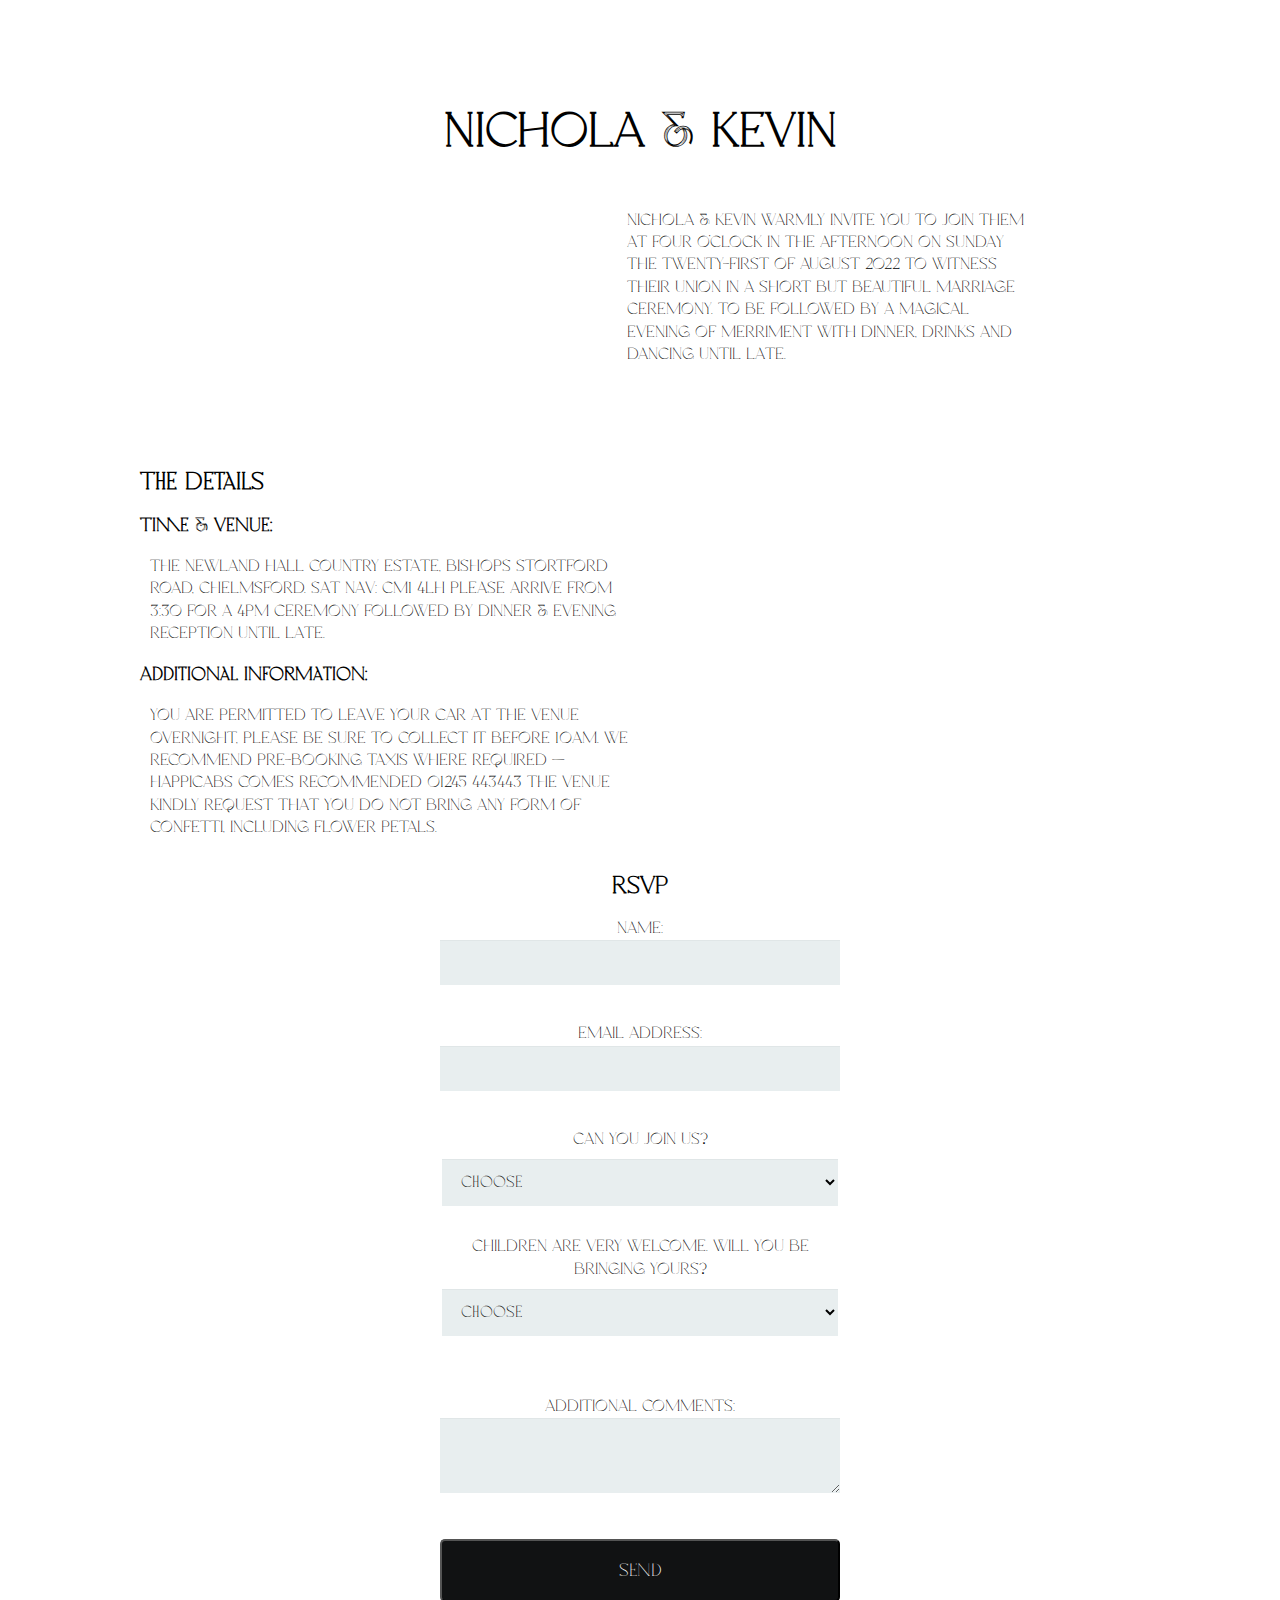
==== 951bc66abb08a4b5b76dcba1840c3f61f1b30856/home.html @ a3754f4b "Redirect to home" ====
<!DOCTYPE html>
<html lang="en">
<head>
  <meta charset="utf-8">
  <meta name="viewport" content="width=device-width, initial-scale=1.0">
  <title>Wedding Page</title>
  <link rel="stylesheet" href="../css/normalize.css">
  <link rel="stylesheet" href="../css/main.css">
  <link rel="icon" type="image/png" href="../favicon.png" />
</head>
<body>
  <div class="wrapper">
    <div class="box box1">
      <h1>NICHOLA & KEVIN</h1>
      <div class="header-text">
        <p>NICHOLA & KEVIN WARMLY INVITE YOU TO JOIN THEM AT FOUR O’CLOCK IN THE AFTERNOON ON SUNDAY THE TWENTY-FIRST OF AUGUST
          2022 TO WITNESS THEIR UNION IN A SHORT BUT BEAUTIFUL MARRIAGE CEREMONY. TO BE FOLLOWED BY A MAGICAL EVENING OF MERRIMENT
          WITH DINNER, DRINKS AND DANCING UNTIL LATE.</p>
      </div>
    </div>
    <div class="box box2">
      <div>
        <h2>The Details</h2>
        <h3>Time & Venue:</h3>
        <p>THE NEWLAND HALL COUNTRY ESTATE, BISHOPS STORTFORD ROAD, CHELMSFORD. SAT NAV: CM1 4LH
        PLEASE ARRIVE FROM 3:30 FOR A 4PM CEREMONY FOLLOWED BY DINNER & EVENING RECEPTION UNTIL LATE.</p>
        <h3>Additional InforMation:</h3>
        <p>YOU ARE PERMITTED TO LEAVE YOUR CAR AT THE VENUE OVERNIGHT, PLEASE BE SURE TO COLLECT IT BEFORE
        10AM.
        WE RECOMMEND PRE-BOOKING TAXIS WHERE REQUIRED — HAPPICABS COMES RECOMMENDED 01245
        443443
        THE VENUE KINDLY REQUEST THAT YOU DO NOT BRING ANY FORM OF CONFETTI, INCLUDING FLOWER PETALS.</p>
      </div>
    </div>
    <div class="box box3">
      <iframe
        src="https://www.google.com/maps/embed?pb=!1m18!1m12!1m3!1d3224.7167711026095!2d0.36865598864410326!3d51.761919516306506!2m3!1f0!2f0!3f0!3m2!1i1024!2i768!4f13.1!3m3!1m2!1s0x47d894a8f4d3dc83%3A0x566de05a9456feb!2sNewland%20Hall%20-%20Wedding%20Venue!5e0!3m2!1sen!2suk!4v1630338637927!5m2!1sen!2suk"
        allowfullscreen="" loading="lazy"></iframe>
    </div>
    <div class="box box1">
      <h2>RSVP</h2>
      <form action="https://formspree.io/f/xeqvpbba" method="POST">
        <label>
          NAME:
          <input type="text" name="name">
        </label>
        <label>
          EMAIL ADDRESS:
          <input type="email" name="_replyto">
        </label>
        <label>
          <fieldset id="fs-frm-selects">
            <label for="timely">CAN YOU JOIN US?</label>
            <select name="timely" id="timely" required="">
              <option value="Choose" selected="" disabled="">Choose</option>
              <option value="1">Absolutely yes!</option>
              <option value="3">Unfortunately no</option>
            </select>
            <label for="timely">CHILDREN ARE VERY WELCOME. WILL YOU BE BRINGING YOURS?</label>
            <select name="quality" id="quality" required="">
              <option value="Choose" selected="" disabled="">Choose</option>
              <option value="1">Sure will</option>
              <option value="3">Not this time</option>
              <option value="5">N/A</option>
            </select>
          </fieldset>
          ADDITIONAL COMMENTS:
          <textarea name="message"></textarea>
        </label>
        <!-- your other form fields go here -->
      <button type="submit">Send</button>
      </form>
    </div>
  </div>
</body>
</html>
---- css/main.css ----
*, *:before, *:after {
  -moz-box-sizing: border-box;
  -webkit-box-sizing: border-box;
  box-sizing: border-box;
}

@font-face {
  font-family: 'Oakland';
  src:  url('../fonts/oakland-regular-webfont.woff2') format('woff2'),
  url('../fonts/oakland-regular-webfont.woff') format('woff');
}

html {
  display: flex;
  align-items: center;
  justify-content: center;
  min-height: 100%;
  margin: 60px;
}

body {
  font-family: 'Oakland';
  line-height: 1.4rem;
  margin: 30px 0 30px 0;
  text-align: center;
}

h1 {
  font-size: 3rem;
}

p {
  padding: 0 10px 0 10px;
}

.wrapper {
  display: grid;
  grid-template-columns: repeat(2, 1fr);
  grid-auto-rows: minmax(100px, auto);
}

.box1 {
  margin-bottom: 70px;
  grid-column-start: 1;
  grid-column-end: 4;
}

.header-text {
  text-align: left; 
  max-width: 36%;
  margin-left: 48%;
  margin-top: 65px;
}

.box2 {
  text-align: left; 
  height:100%;
  padding-left: 80px;
}


iframe {
  border:0; 
  padding-right: 80px;
  width: 100%; 
  height: 100%;
}

form {
  max-width: 400px;
  margin: 10px auto;
  border-radius: 8px;
}

input[type="text"],
input[type="password"],
input[type="date"],
input[type="datetime"],
input[type="email"],
input[type="number"],
input[type="search"],
input[type="tel"],
input[type="time"],
input[type="url"],
input[type="select"],
textarea,
select {
  background: rgba(255,255,255,0.1);
  border: none;
  font-size: 16px;
  height: auto;
  margin: 0;
  outline: 0;
  padding: 15px;
  width: 100%;
  background-color: #e8eeef;
  box-shadow: 0 1px 0 rgba(0,0,0,0.03) inset;
  margin-bottom: 30px;
}

input[type="radio"],
input[type="checkbox"] {
  margin: 0 4px 8px 0;
}

button {
  padding: 19px 39px 18px 39px;
  color: #FFF;
  background-color: #111213;
  font-size: 18px;
  text-align: center;
  border-radius: 5px;
  width: 100%;
  margin-bottom: 10px;
}

fieldset {
  padding: 0;
  margin-bottom: 30px;
  border: none;
}

legend {
  font-size: 1.4em;
  margin-bottom: 10px;
}

label {
  display: block;
  margin-bottom: 8px;
}

label.light {
  font-weight: 300;
  display: inline;
}

.protected {
  background: #fff;
  -webkit-box-shadow: 0 2px 3px 0 rgba(0, 0, 0, 0.1);
  box-shadow: 0 2px 3px 0 rgba(0, 0, 0, 0.1);
  border-radius: 3px;
}

.protected__content {
  padding: 24px 28px;
}

.protected__content__heading {
  font-size: 16px;
  font-weight: 500;
  margin: 0 0 12px;
  line-height: 1;
}

.protected__alert {
  display: none;
  border-bottom: 1px solid transparent;
  border-radius: 3px 3px 0 0;
  padding: 12px 14px;
  color: #a94442;
  background-color: #f2dede;
  border-color: #ebccd1;
}

.protected__content__input {
  display: block;
  border: solid 1px #ccc;
  padding: 12px 14px;
  -webkit-box-shadow: 0 2px 3px 0 rgba(0, 0, 0, 0.1);
  box-shadow: 0 2px 3px 0 rgba(0, 0, 0, 0.1);
  font-size: 16px;
  width: 100%;
  border-radius: 3px;

  margin-bottom: 12px;
}

.protected__content__input:focus {
  outline: none;
  border-color: grey;
}


@media screen and (max-width: 480px) {

  form {
    max-width: 100%;
  }

  iframe {
    border:0;
  }

  .box2 {
    text-align: left;
    height: 100%;
    padding-left: 10px;
  }

  .box3 {
    min-width: 125%;

  }

  .header-text {
    padding-left: 10px;
    text-align: none; 
    max-width: none;
    margin: 0;
  }

  .wrapper {
    width: 100%;
    display: inline-block;
  }

}
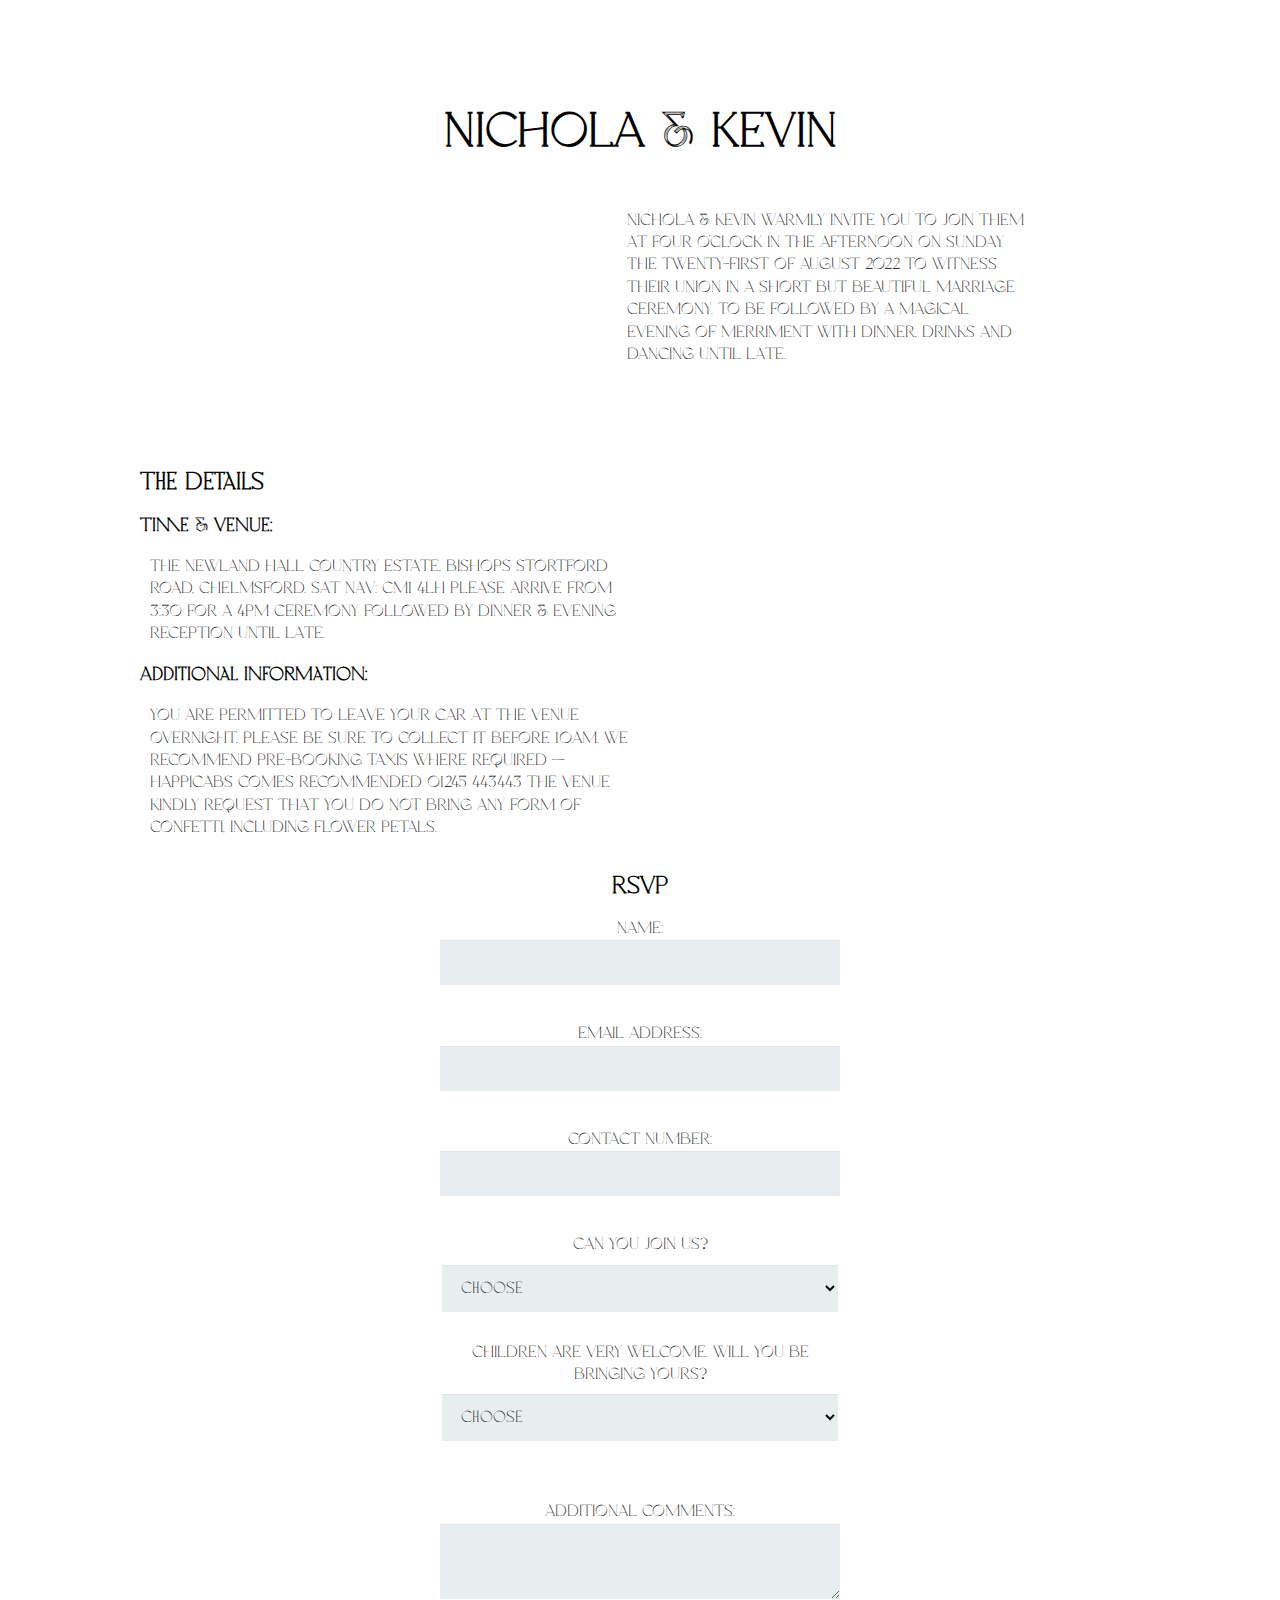
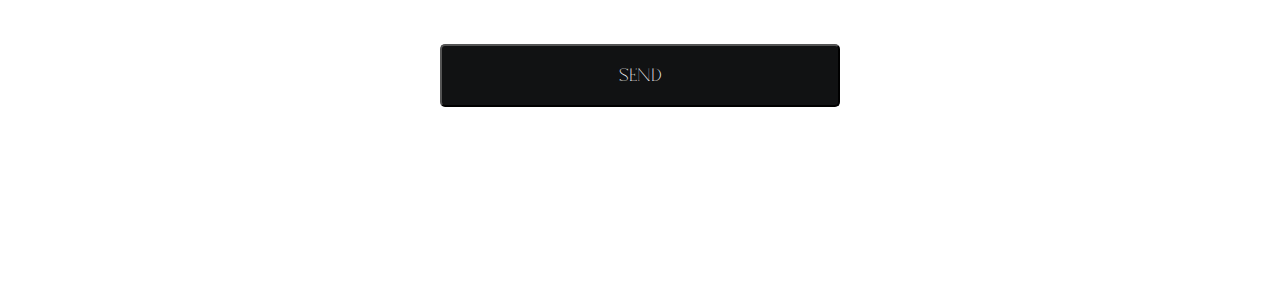
==== commit 18c6d74c: "Add telehpone input and make fields required" ====
--- a/951bc66abb08a4b5b76dcba1840c3f61f1b30856/home.html
+++ b/951bc66abb08a4b5b76dcba1840c3f61f1b30856/home.html
@@ -42,32 +42,35 @@
       <form action="https://formspree.io/f/xeqvpbba" method="POST">
         <label>
           NAME:
-          <input type="text" name="name">
+          <input type="text" name="Name" required>
         </label>
         <label>
           EMAIL ADDRESS:
-          <input type="email" name="_replyto">
+          <input type="email" name="_replyto" required>
+        </label>
+        <label>
+          CONTACT NUMBER:
+          <input type="text" name="Telephone" required>
         </label>
         <label>
           <fieldset id="fs-frm-selects">
             <label for="timely">CAN YOU JOIN US?</label>
-            <select name="timely" id="timely" required="">
-              <option value="Choose" selected="" disabled="">Choose</option>
-              <option value="1">Absolutely yes!</option>
-              <option value="3">Unfortunately no</option>
+            <select name="Can you join us?" id="timely" required>
+              <option value="" selected="" disabled="">Choose</option>
+              <option value="Absolutely yes!">Absolutely yes!</option>
+              <option value="Unfortunately no">Unfortunately no</option>
             </select>
             <label for="timely">CHILDREN ARE VERY WELCOME. WILL YOU BE BRINGING YOURS?</label>
-            <select name="quality" id="quality" required="">
-              <option value="Choose" selected="" disabled="">Choose</option>
-              <option value="1">Sure will</option>
-              <option value="3">Not this time</option>
-              <option value="5">N/A</option>
+            <select name="Will you bring children?" id="quality" required>
+              <option value="" selected="" disabled="">Choose</option>
+              <option value="Sure will">Sure will</option>
+              <option value="Not this time">Not this time</option>
+              <option value="N/A">N/A</option>
             </select>
           </fieldset>
           ADDITIONAL COMMENTS:
-          <textarea name="message"></textarea>
+          <textarea name="Message"></textarea>
         </label>
-        <!-- your other form fields go here -->
       <button type="submit">Send</button>
       </form>
     </div>
